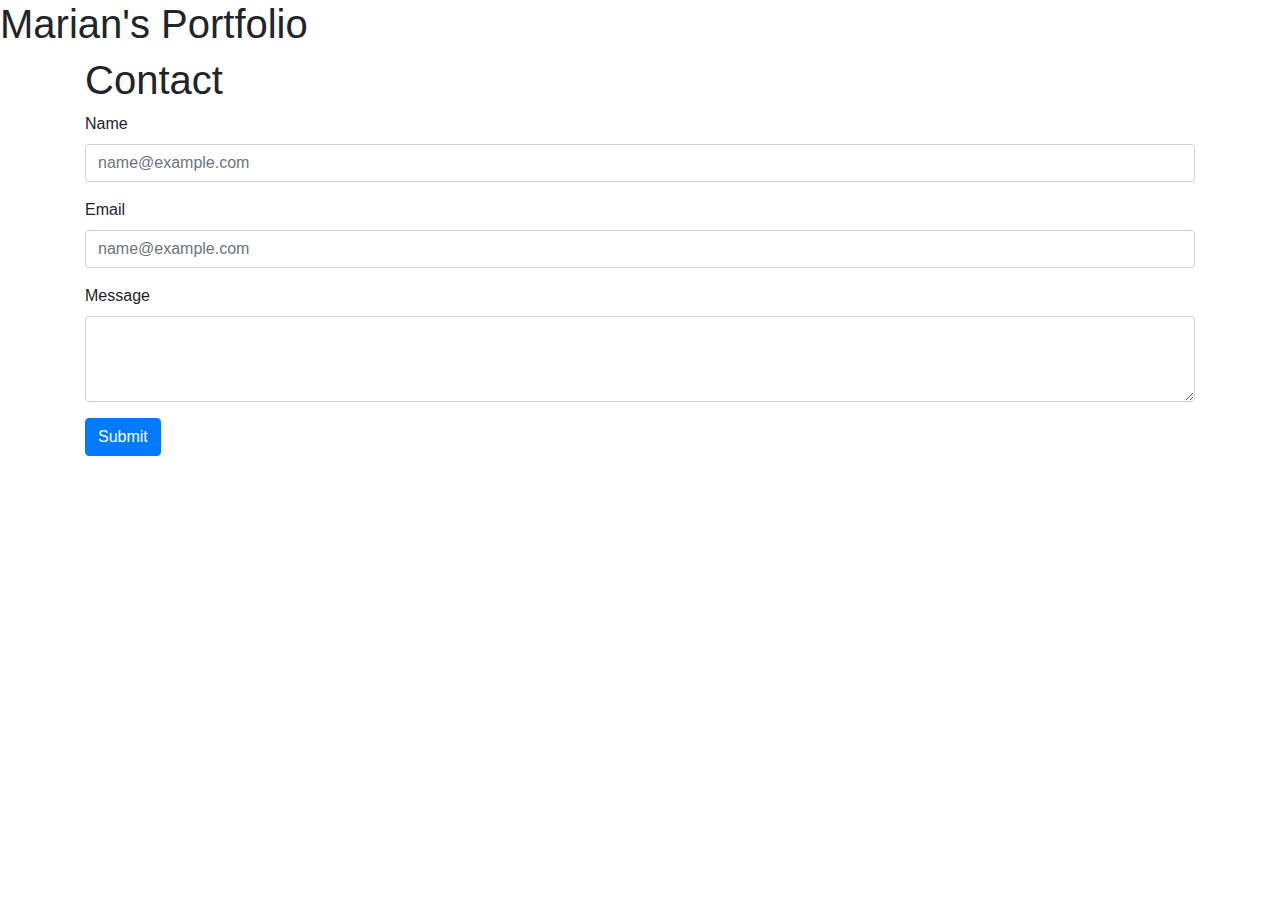
==== contact.html @ b77ee94c "created base html from bootstrap for all 3 html files" ====
<!DOCTYPE html>
<html lang="en">
  <head>
    <meta charset="UTF-8" />
    <meta name="viewport" content="width=device-width, initial-scale=1.0" />
    <!-- Bring in our bootstrap stylesheet -->
    <link
      rel="stylesheet"
      href="https://maxcdn.bootstrapcdn.com/bootstrap/4.0.0/css/bootstrap.min.css"
    />
    <title>Marian's Portfolio - Contact</title>
  </head>
  <body>
    <!-- this is where the header goes  -->
    <header class="row">
      <div class="col">
        <h1>Marian's Portfolio</h1>
      </div>
      <div class="col">
        <nav>
          <!-- this is where the nav goes -->
        </nav>
      </div>
    </header>

    <!-- This is where the main section goes  -->
    <main>
      <form class="container">
        <h1>Contact</h1>
        <div class="form-group">
          <label for="exampleFormControlInput1">Name</label>
          <input
            type="email"
            class="form-control"
            id="exampleFormControlInput1"
            placeholder="name@example.com"
          />
        </div>
        <div class="form-group">
          <label for="exampleFormControlInput1">Email</label>
          <input
            type="email"
            class="form-control"
            id="exampleFormControlInput1"
            placeholder="name@example.com"
          />
        </div>

        <div class="form-group">
          <label for="exampleFormControlTextarea1">Message</label>
          <textarea
            class="form-control"
            id="exampleFormControlTextarea1"
            rows="3"
          ></textarea>
        </div>
        <input class="btn btn-primary" type="submit" value="Submit" />
      </form>
    </main>

    <footer>
      <!-- add a footer  -->
    </footer>
  </body>
</html>
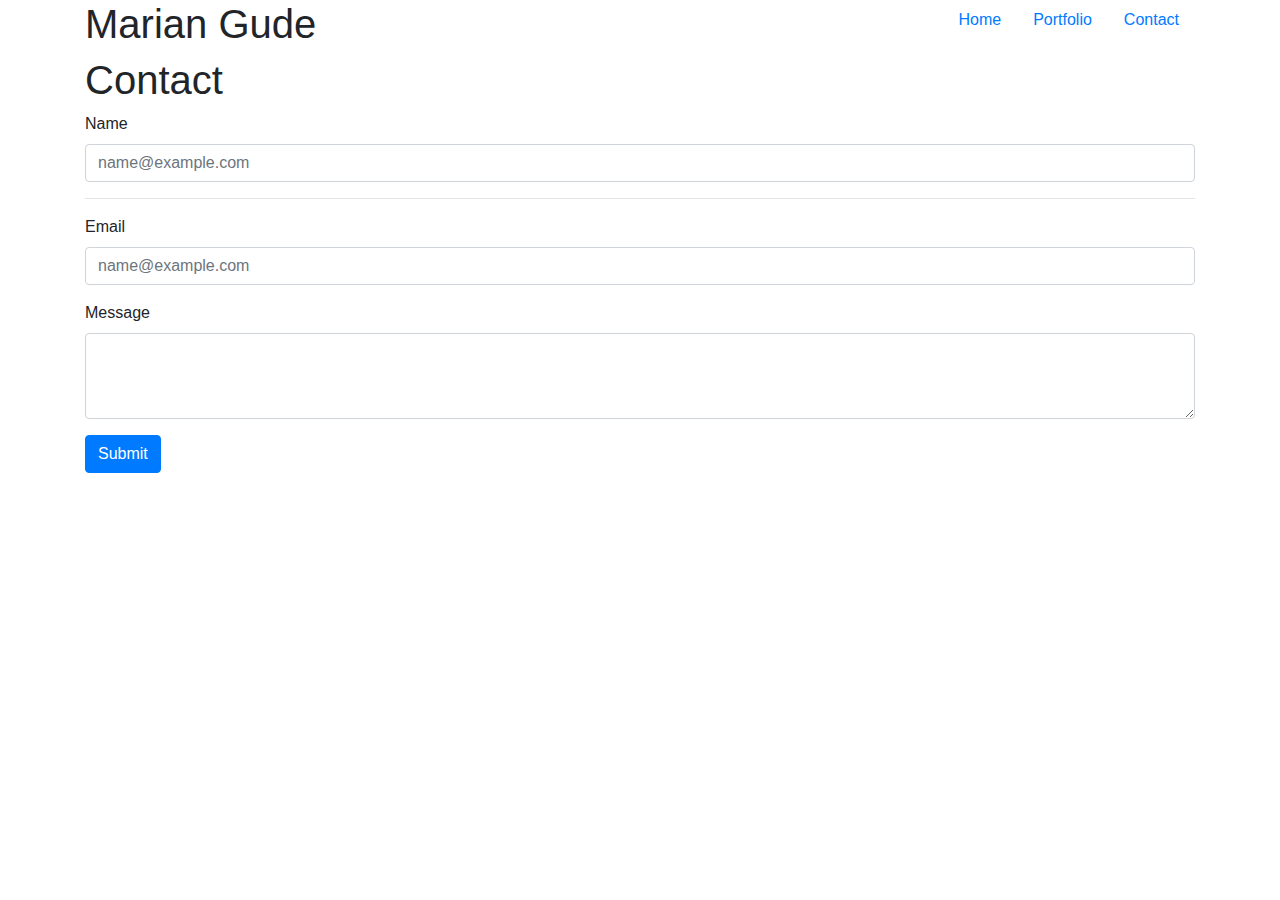
==== commit 0d4c1d78: "added nav links and made a few style updates" ====
--- a/contact.html
+++ b/contact.html
@@ -11,14 +11,26 @@
     <title>Marian's Portfolio - Contact</title>
   </head>
   <body>
-    <!-- this is where the header goes  -->
-    <header class="row">
-      <div class="col">
-        <h1>Marian's Portfolio</h1>
-      </div>
-      <div class="col">
-        <nav>
-          <!-- this is where the nav goes -->
+    <!-- Header -->
+    <header class="container">
+      <div class="row" class="header">
+        <div class="col" class="h1">
+          <h1>Marian Gude</h1>
+        </div>
+        <nav class="col">
+          <!-- Navigation -->
+          <!-- put navigation bootstrap here  -->
+          <ul class="nav justify-content-end" class="nav">
+            <li class="nav-item">
+              <a class="nav-link active" href="#">Home</a>
+            </li>
+            <li class="nav-item">
+              <a class="nav-link" href="#">Portfolio</a>
+            </li>
+            <li class="nav-item">
+              <a class="nav-link" href="#">Contact</a>
+            </li>
+          </ul>
         </nav>
       </div>
     </header>
@@ -36,6 +48,7 @@
             placeholder="name@example.com"
           />
         </div>
+        <hr />
         <div class="form-group">
           <label for="exampleFormControlInput1">Email</label>
           <input
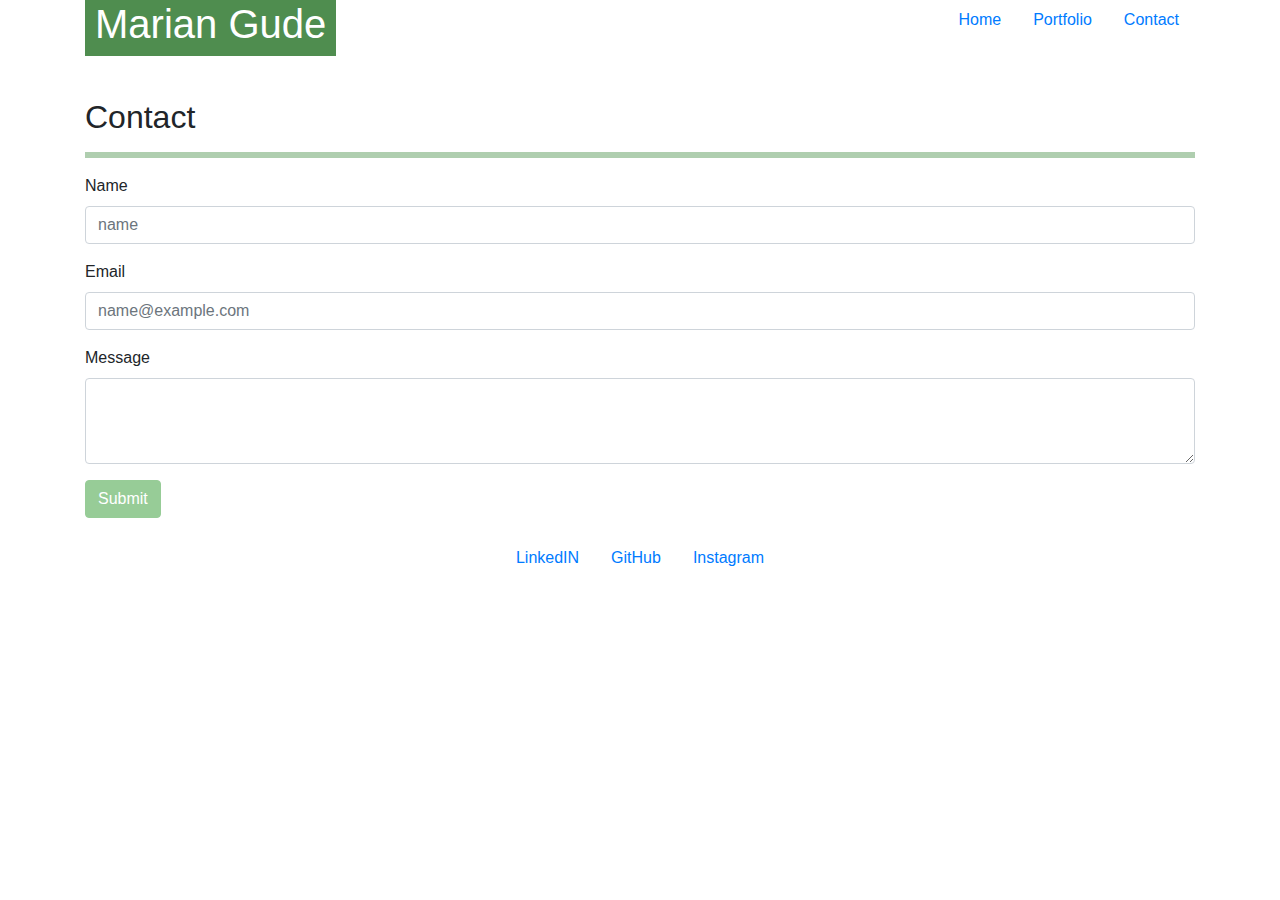
==== commit 5b02861d: "made consistent changes across nav for header and footer" ====
--- a/contact.html
+++ b/contact.html
@@ -8,11 +8,12 @@
       rel="stylesheet"
       href="https://maxcdn.bootstrapcdn.com/bootstrap/4.0.0/css/bootstrap.min.css"
     />
+    <link rel="stylesheet" type="text/css" href="css/style.css" />
     <title>Marian's Portfolio - Contact</title>
   </head>
   <body>
     <!-- Header -->
-    <header class="container">
+    <header class="container header-wrap">
       <div class="row" class="header">
         <div class="col" class="h1">
           <h1>Marian Gude</h1>
@@ -20,7 +21,7 @@
         <nav class="col">
           <!-- Navigation -->
           <!-- put navigation bootstrap here  -->
-          <ul class="nav justify-content-end" class="nav">
+          <ul class="nav justify-content-end nav">
             <li class="nav-item">
               <a class="nav-link active" href="#">Home</a>
             </li>
@@ -36,19 +37,20 @@
     </header>
 
     <!-- This is where the main section goes  -->
-    <main>
+    <main id="main-section">
       <form class="container">
-        <h1>Contact</h1>
+        <h2>Contact</h2>
+        <hr />
         <div class="form-group">
           <label for="exampleFormControlInput1">Name</label>
           <input
             type="email"
             class="form-control"
             id="exampleFormControlInput1"
-            placeholder="name@example.com"
+            placeholder="name"
           />
         </div>
-        <hr />
+
         <div class="form-group">
           <label for="exampleFormControlInput1">Email</label>
           <input
@@ -67,12 +69,39 @@
             rows="3"
           ></textarea>
         </div>
-        <input class="btn btn-primary" type="submit" value="Submit" />
+        <input
+          class="btn btn-primary submit-button"
+          type="submit"
+          value="Submit"
+        />
       </form>
     </main>
 
-    <footer>
+    <footer class="container">
       <!-- add a footer  -->
+      <ul class="nav justify-content-center footer-edits">
+        <li class="nav-item">
+          <a
+            class="nav-link active"
+            href="https://www.linkedin.com/in/mkgude"
+            target="blank"
+            >LinkedIN</a
+          >
+        </li>
+        <li class="nav-item">
+          <a class="nav-link" href="https://github.com/mkgude" target="blank"
+            >GitHub</a
+          >
+        </li>
+        <li class="nav-item">
+          <a
+            class="nav-link"
+            href="https://www.instagram.com/mkgude/"
+            target="blank"
+            >Instagram</a
+          >
+        </li>
+      </ul>
     </footer>
   </body>
 </html>
--- a/css/style.css
+++ b/css/style.css
@@ -0,0 +1,55 @@
+* {
+  padding: 0;
+  margin: 0;
+  box-sizing: border-box;
+}
+
+.container {
+  width: 100%;
+  margin-bottom: 20px;
+}
+
+#main-section {
+  margin-top: 50px;
+}
+
+h1 {
+  background-color: rgb(79, 141, 79);
+  color: white;
+  display: inline;
+  padding: 10px;
+}
+
+#profile-image {
+  margin: 10px;
+  width: 200px;
+  height: auto;
+}
+
+hr {
+  border: 3px solid rgb(175, 206, 175);
+}
+
+.footer-edits {
+  color: beige;
+}
+
+.submit-button {
+  background-color: rgb(151, 204, 151);
+  border: 1px solid rgb(151, 204, 151);
+}
+
+.card-width {
+  width: 300px;
+}
+@media screen and (max-width: 640px) {
+  .header-wrap {
+    width: 600px;
+  }
+  #h1,
+  #nav {
+    width: 80%;
+    margin: 5px;
+    float: left;
+  }
+}
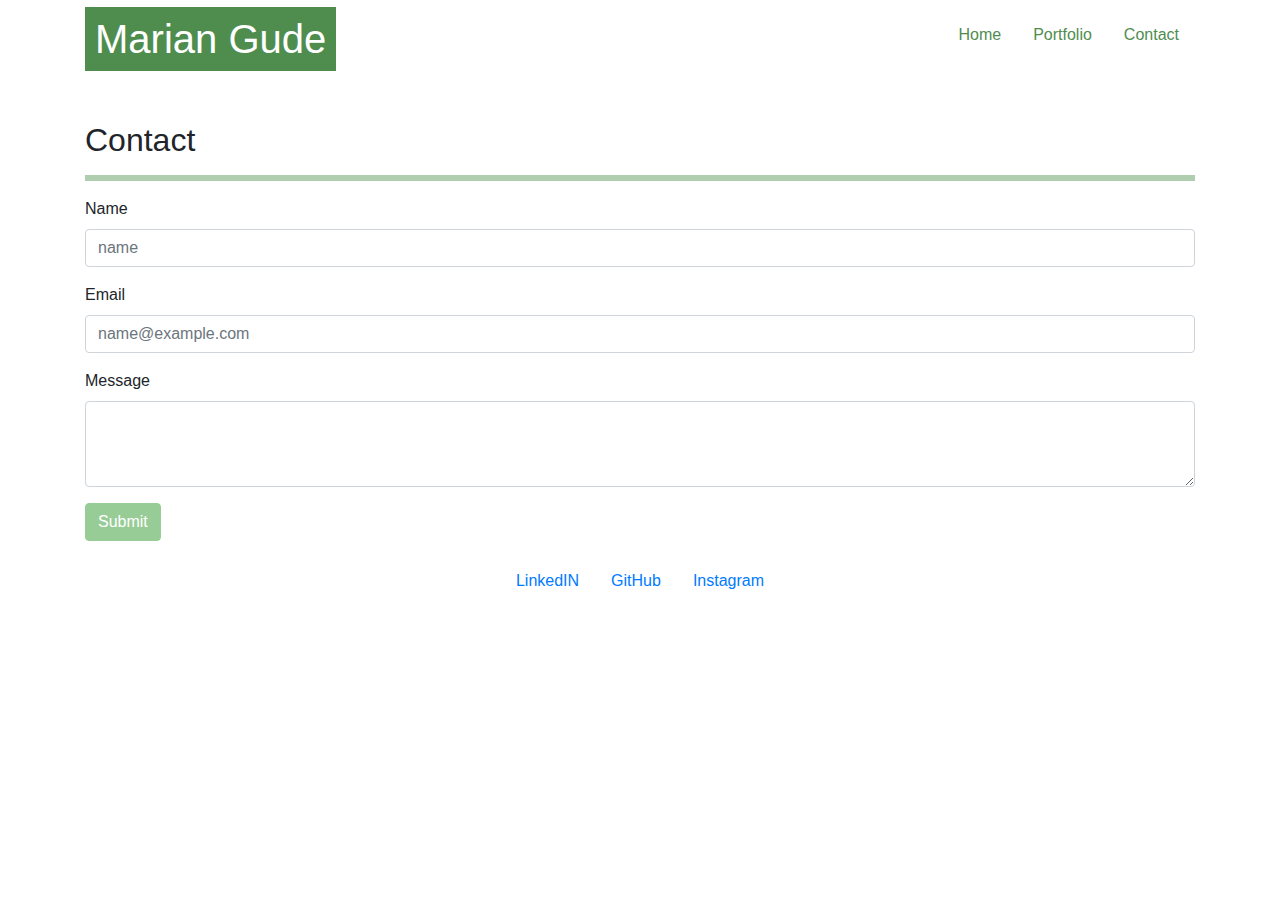
==== commit 8934b156: "made a few updates to the header and footer" ====
--- a/contact.html
+++ b/contact.html
@@ -9,27 +9,34 @@
       href="https://maxcdn.bootstrapcdn.com/bootstrap/4.0.0/css/bootstrap.min.css"
     />
     <link rel="stylesheet" type="text/css" href="css/style.css" />
+
     <title>Marian's Portfolio - Contact</title>
   </head>
   <body>
     <!-- Header -->
     <header class="container header-wrap">
-      <div class="row" class="header">
-        <div class="col" class="h1">
+      <div class="row header">
+        <div class="col h1">
           <h1>Marian Gude</h1>
         </div>
         <nav class="col">
           <!-- Navigation -->
           <!-- put navigation bootstrap here  -->
-          <ul class="nav justify-content-end nav">
-            <li class="nav-item">
-              <a class="nav-link active" href="#">Home</a>
+          <ul class="nav justify-content-end">
+            <li class="nav-item" class="nav-options">
+              <a
+                class="nav-link active nav-link-edit"
+                href="https://mkgude.github.io/hw2-responsiveportfolio/"
+                >Home</a
+              >
             </li>
-            <li class="nav-item">
-              <a class="nav-link" href="#">Portfolio</a>
+            <li class="nav-item" class="nav-options">
+              <a class="nav-link nav-link-edit" href="portfolio.html"
+                >Portfolio</a
+              >
             </li>
-            <li class="nav-item">
-              <a class="nav-link" href="#">Contact</a>
+            <li class="nav-item" class="nav-options">
+              <a class="nav-link nav-link-edit" href="contact.html">Contact</a>
             </li>
           </ul>
         </nav>
--- a/css/style.css
+++ b/css/style.css
@@ -4,6 +4,13 @@
   box-sizing: border-box;
 }
 
+header {
+  margin-top: 15px;
+}
+
+.nav-link-edit {
+  color: rgb(79, 141, 79);
+}
 .container {
   width: 100%;
   margin-bottom: 20px;
@@ -42,6 +49,11 @@
 .card-width {
   width: 300px;
 }
+
+.header-wrap {
+  height: auto;
+  width: 100%;
+}
 @media screen and (max-width: 640px) {
   .header-wrap {
     width: 600px;
@@ -53,3 +65,20 @@
     float: left;
   }
 }
+
+@media screen and (max-width: 980) {
+  .header-wrap {
+    width: 600px;
+  }
+  #h1,
+  #nav {
+    width: 100%;
+    margin: 5px;
+    float: left;
+  }
+
+  #h1 {
+    background-color: white;
+    color: rgb(79, 141, 79);
+  }
+}
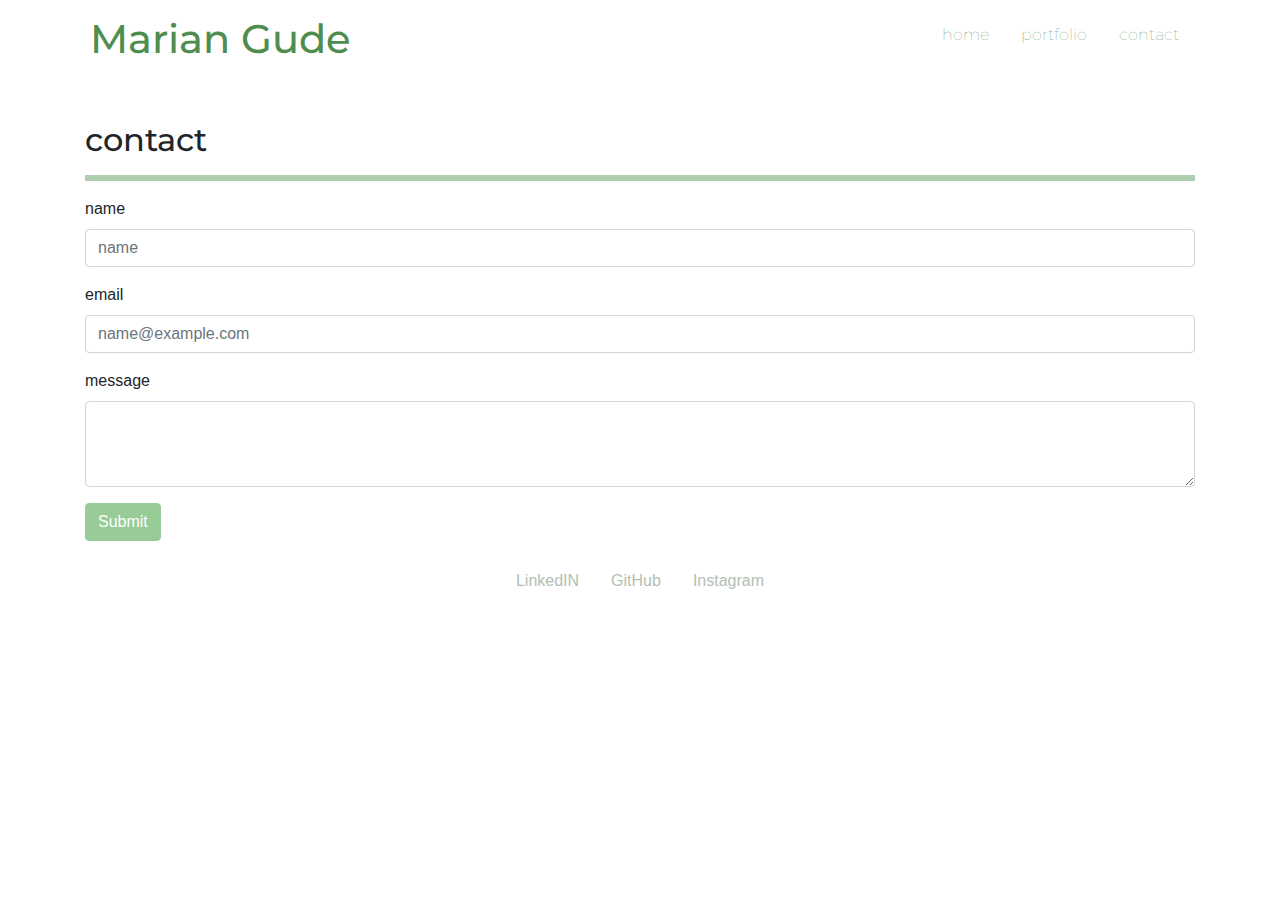
==== commit 8b5d9a36: "updated text and made sure that links linked up appropriately with consistent headers and footers" ====
--- a/contact.html
+++ b/contact.html
@@ -7,6 +7,10 @@
     <link
       rel="stylesheet"
       href="https://maxcdn.bootstrapcdn.com/bootstrap/4.0.0/css/bootstrap.min.css"
+    />
+    <link
+      href="https://fonts.googleapis.com/css2?family=Montserrat:wght@100;400&display=swap"
+      rel="stylesheet"
     />
     <link rel="stylesheet" type="text/css" href="css/style.css" />
 
@@ -45,31 +49,35 @@
 
     <!-- This is where the main section goes  -->
     <main id="main-section">
-      <form class="container">
+      <form class="container" id="form-section">
         <h2>Contact</h2>
         <hr />
         <div class="form-group">
-          <label for="exampleFormControlInput1">Name</label>
+          <label for="exampleFormControlTextarea1" class="form-text"
+            >Name</label
+          >
           <input
-            type="email"
-            class="form-control"
-            id="exampleFormControlInput1"
+            type="name"
+            class="form-control form-text"
+            id="exampleFormControlTextarea1"
             placeholder="name"
           />
         </div>
-
+        <!-- add a form where it asks for name, email and an area for the message  -->
         <div class="form-group">
-          <label for="exampleFormControlInput1">Email</label>
+          <label for="exampleFormControlInput1" class="form-text">Email</label>
           <input
             type="email"
-            class="form-control"
+            class="form-control form-text"
             id="exampleFormControlInput1"
             placeholder="name@example.com"
           />
         </div>
 
         <div class="form-group">
-          <label for="exampleFormControlTextarea1">Message</label>
+          <label for="exampleFormControlTextarea1" class="form-text"
+            >Message</label
+          >
           <textarea
             class="form-control"
             id="exampleFormControlTextarea1"
@@ -85,24 +93,27 @@
     </main>
 
     <footer class="container">
-      <!-- add a footer  -->
+      <!-- add a footer - make it sticky and add socialmedia links -->
       <ul class="nav justify-content-center footer-edits">
         <li class="nav-item">
           <a
-            class="nav-link active"
+            class="nav-link active footer-link"
             href="https://www.linkedin.com/in/mkgude"
             target="blank"
             >LinkedIN</a
           >
         </li>
         <li class="nav-item">
-          <a class="nav-link" href="https://github.com/mkgude" target="blank"
+          <a
+            class="nav-link footer-link"
+            href="https://github.com/mkgude"
+            target="blank"
             >GitHub</a
           >
         </li>
         <li class="nav-item">
           <a
-            class="nav-link"
+            class="nav-link footer-link"
             href="https://www.instagram.com/mkgude/"
             target="blank"
             >Instagram</a
--- a/css/style.css
+++ b/css/style.css
@@ -6,10 +6,17 @@
 
 header {
   margin-top: 15px;
+  text-transform: lowercase;
+}
+
+.footer-link {
+  color: rgb(179, 192, 179);
 }
 
 .nav-link-edit {
   color: rgb(79, 141, 79);
+  font-family: "Montserrat", sans-serif;
+  font-weight: 100;
 }
 .container {
   width: 100%;
@@ -18,13 +25,25 @@
 
 #main-section {
   margin-top: 50px;
+  align-content: center;
 }
 
 h1 {
-  background-color: rgb(79, 141, 79);
-  color: white;
+  color: rgb(79, 141, 79);
   display: inline;
-  padding: 10px;
+  padding-left: 5px;
+  padding-right: 5px;
+  text-transform: capitalize;
+  font-family: "Montserrat", sans-serif;
+}
+
+h2 {
+  text-transform: lowercase;
+  font-family: "Montserrat", sans-serif;
+}
+
+p {
+  color: rgb(94, 92, 92);
 }
 
 #profile-image {
@@ -33,6 +52,9 @@
   height: auto;
 }
 
+.form-text {
+  text-transform: lowercase;
+}
 hr {
   border: 3px solid rgb(175, 206, 175);
 }
@@ -54,7 +76,9 @@
   height: auto;
   width: 100%;
 }
-@media screen and (max-width: 640px) {
+
+/* special css for small screen  */
+@media screen and (min-width: 576px) {
   .header-wrap {
     width: 600px;
   }
@@ -64,11 +88,19 @@
     margin: 5px;
     float: left;
   }
+
+  #main-section {
+    width: 100%;
+  }
+
+  #portfolio-section {
+    width: 100%;
+  }
 }
-
-@media screen and (max-width: 980) {
+/* special css for medium screen  */
+@media screen and (min-width: 768px) {
   .header-wrap {
-    width: 600px;
+    width: 100%;
   }
   #h1,
   #nav {
@@ -81,4 +113,25 @@
     background-color: white;
     color: rgb(79, 141, 79);
   }
+  #main-section {
+    width: 100%;
+  }
+
+  #portfolio-section {
+    width: 100%;
+  }
 }
+
+/* special css for large screen  */
+@media screen and (min-width: 992px) {
+  .header-wrap {
+    width: 100%;
+  }
+  #main-section {
+    width: 100%;
+  }
+
+  #portfolio-section {
+    width: 100%;
+  }
+}
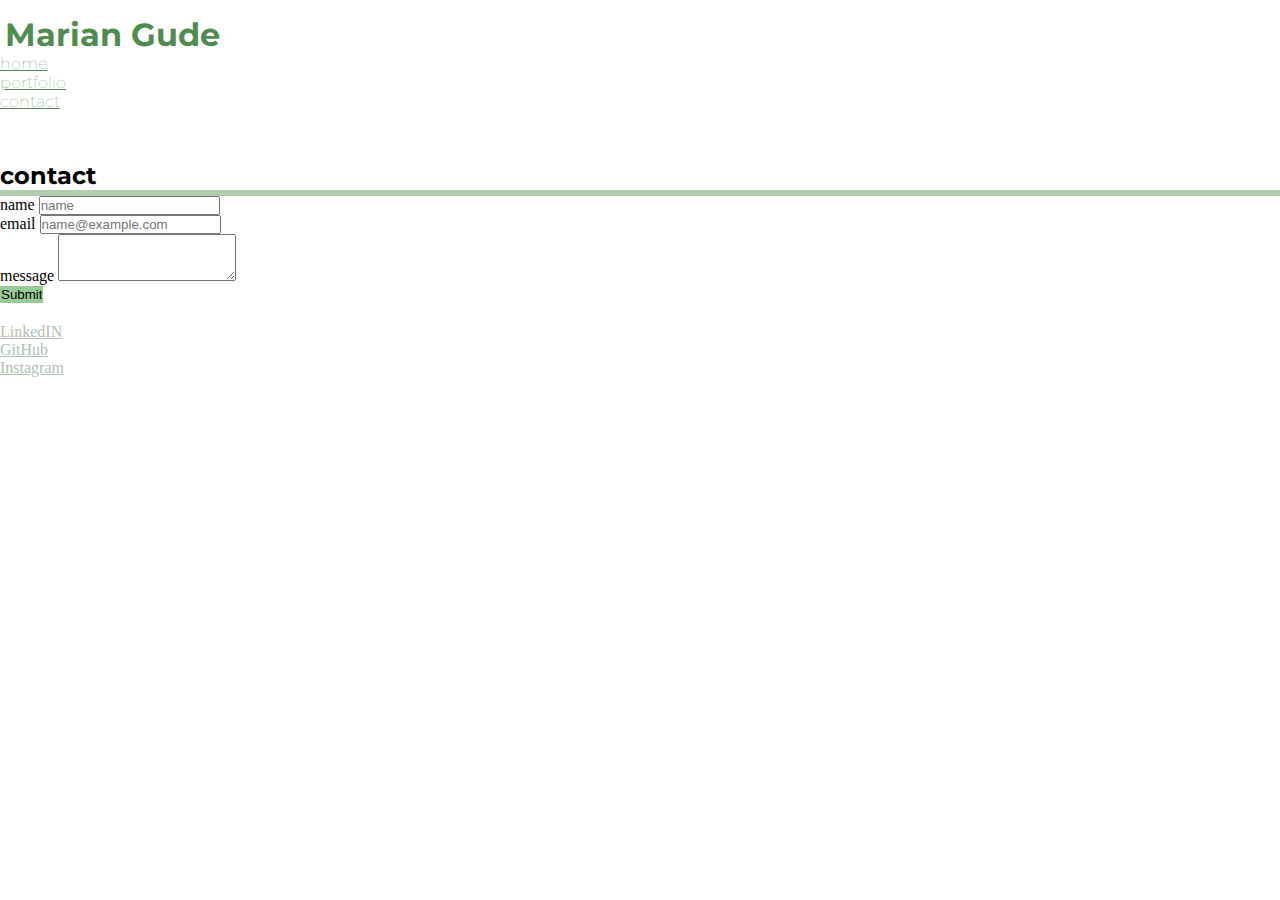
==== commit 739629ea: "updated header" ====
--- a/contact.html
+++ b/contact.html
@@ -4,10 +4,30 @@
     <meta charset="UTF-8" />
     <meta name="viewport" content="width=device-width, initial-scale=1.0" />
     <!-- Bring in our bootstrap stylesheet -->
+    <!-- CSS only -->
     <link
       rel="stylesheet"
-      href="https://maxcdn.bootstrapcdn.com/bootstrap/4.0.0/css/bootstrap.min.css"
+      href="https://stackpath.bootstrapcdn.com/bootstrap/4.5.0/css/bootstrap.min.css"
+      integrity="sha384-9aIt2nRpC12Uk9gS9baDl411NQApFmC26EwAOH8WgZl5MYYxFfc+NcPb1dKGj7Sk"
+      crossorigin="anonymous"
     />
+
+    <!-- JS, Popper.js, and jQuery -->
+    <script
+      src="https://code.jquery.com/jquery-3.5.1.slim.min.js"
+      integrity="sha384-DfXdz2htPH0lsSSs5nCTpuj/zy4C+OGpamoFVy38MVBnE+IbbVYUew+OrCXaRkfj"
+      crossorigin="anonymous"
+    ></script>
+    <script
+      src="https://cdn.jsdelivr.net/npm/popper.js@1.16.0/dist/umd/popper.min.js"
+      integrity="sha384-Q6E9RHvbIyZFJoft+2mJbHaEWldlvI9IOYy5n3zV9zzTtmI3UksdQRVvoxMfooAo"
+      crossorigin="anonymous"
+    ></script>
+    <script
+      src="https://stackpath.bootstrapcdn.com/bootstrap/4.5.0/js/bootstrap.min.js"
+      integrity="sha384-OgVRvuATP1z7JjHLkuOU7Xw704+h835Lr+6QL9UvYjZE3Ipu6Tp75j7Bh/kR0JKI"
+      crossorigin="anonymous"
+    ></script>
     <link
       href="https://fonts.googleapis.com/css2?family=Montserrat:wght@100;400&display=swap"
       rel="stylesheet"
--- a/css/style.css
+++ b/css/style.css
@@ -38,6 +38,11 @@
 }
 
 h2 {
+  text-transform: lowercase;
+  font-family: "Montserrat", sans-serif;
+}
+
+h5 {
   text-transform: lowercase;
   font-family: "Montserrat", sans-serif;
 }
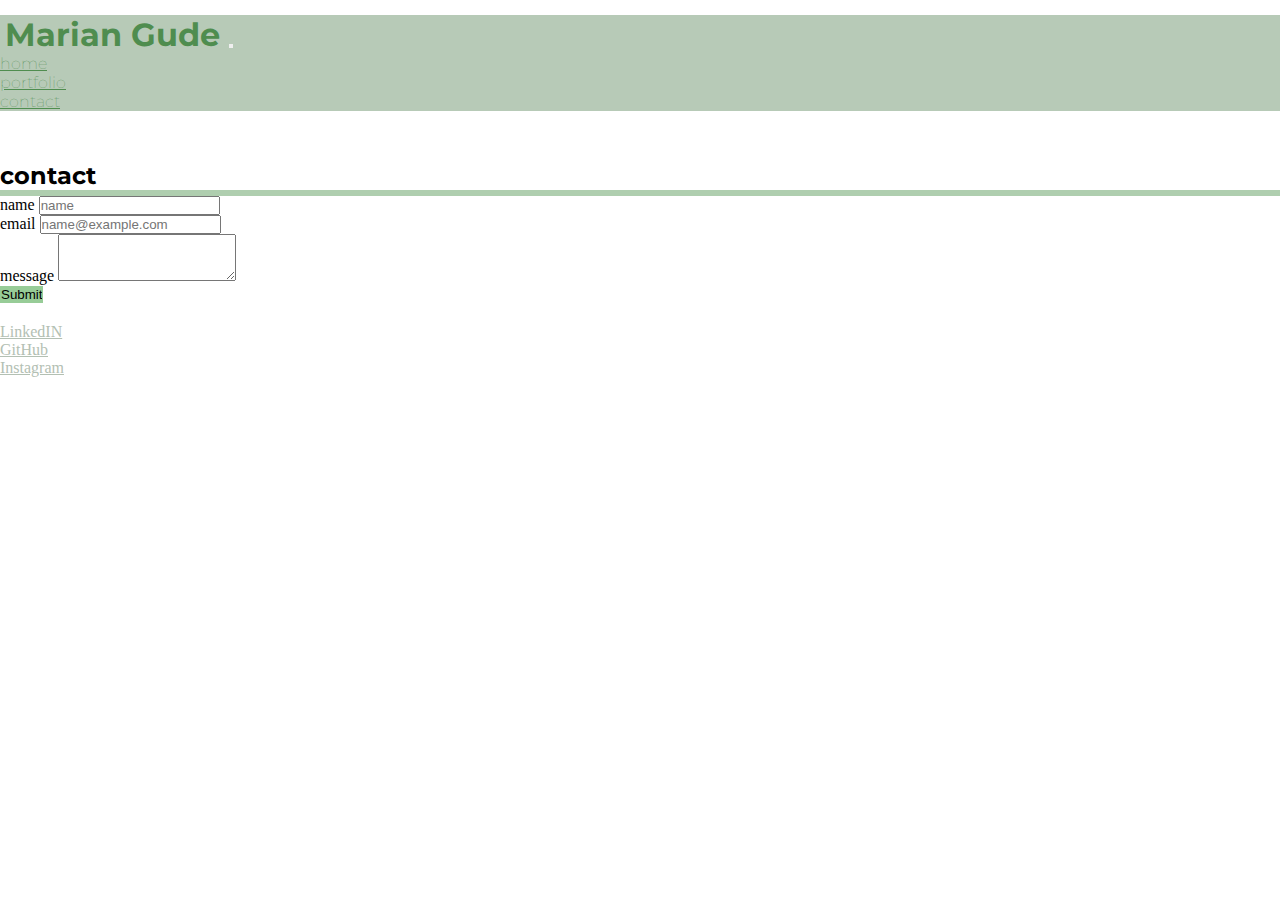
==== commit ddb2d263: "updated header to completely bootstrap header" ====
--- a/contact.html
+++ b/contact.html
@@ -37,15 +37,26 @@
     <title>Marian's Portfolio - Contact</title>
   </head>
   <body>
-    <!-- Header -->
-    <header class="container header-wrap">
-      <div class="row header">
-        <div class="col h1">
-          <h1>Marian Gude</h1>
-        </div>
-        <nav class="col">
-          <!-- Navigation -->
-          <!-- put navigation bootstrap here  -->
+    <!-- Header from bootstrap with nav-->
+    <header class="header-wrap">
+      <nav class="navbar navbar-expand-lg navbar-light bg-light header-wrap-2">
+        <h1>Marian Gude</h1>
+        <button
+          class="navbar-toggler"
+          type="button"
+          data-toggle="collapse"
+          data-target="#navbarNav"
+          aria-controls="navbarNav"
+          aria-expanded="false"
+          aria-label="Toggle navigation"
+        >
+          <span class="navbar-toggler-icon"></span>
+        </button>
+
+        <div
+          class="collapse navbar-collapse justify-content-end"
+          id="navbarNav"
+        >
           <ul class="nav justify-content-end">
             <li class="nav-item" class="nav-options">
               <a
@@ -63,8 +74,8 @@
               <a class="nav-link nav-link-edit" href="contact.html">Contact</a>
             </li>
           </ul>
-        </nav>
-      </div>
+        </div>
+      </nav>
     </header>
 
     <!-- This is where the main section goes  -->
--- a/css/style.css
+++ b/css/style.css
@@ -26,6 +26,10 @@
 #main-section {
   margin-top: 50px;
   align-content: center;
+}
+
+#pportfolio-section {
+  margin-top: 50px;
 }
 
 h1 {
@@ -80,6 +84,10 @@
 .header-wrap {
   height: auto;
   width: 100%;
+}
+
+.header-wrap-2 {
+  background-color: rgb(183, 202, 183);
 }
 
 /* special css for small screen  */
